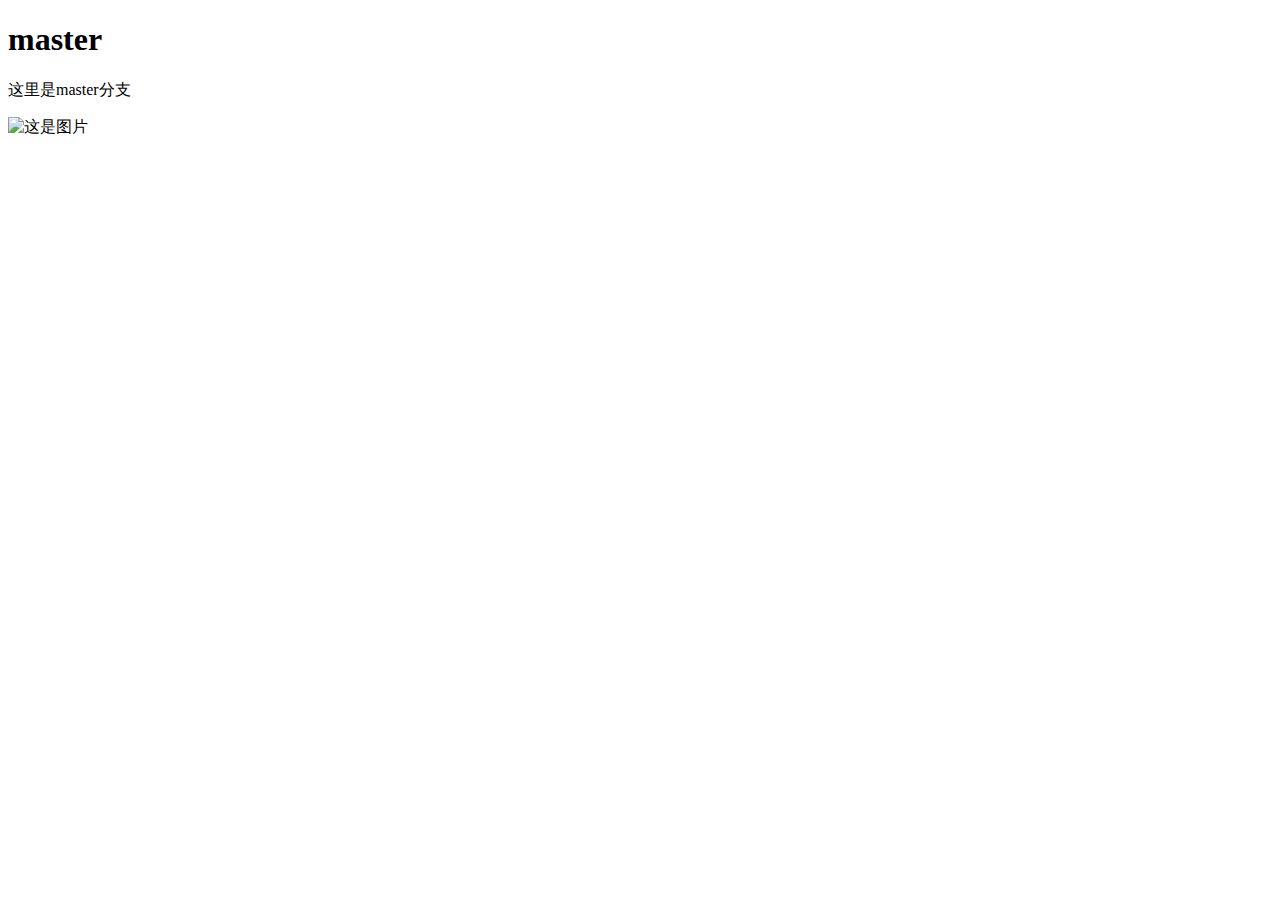
==== index.html @ 17b6dbf6 "add index" ====
<!DOCTYPE html>
<html lang="en">
<head>
	<meta charset="UTF-8">
	<title>github</title>
	<link rel="stylesheet" href="master.css">
</head>
<body>
	<h1>master</h1>
	<p>这里是master分支</p>
	<img src="ecert20160218140831294.png" alt="这是图片">
</body>
</html>
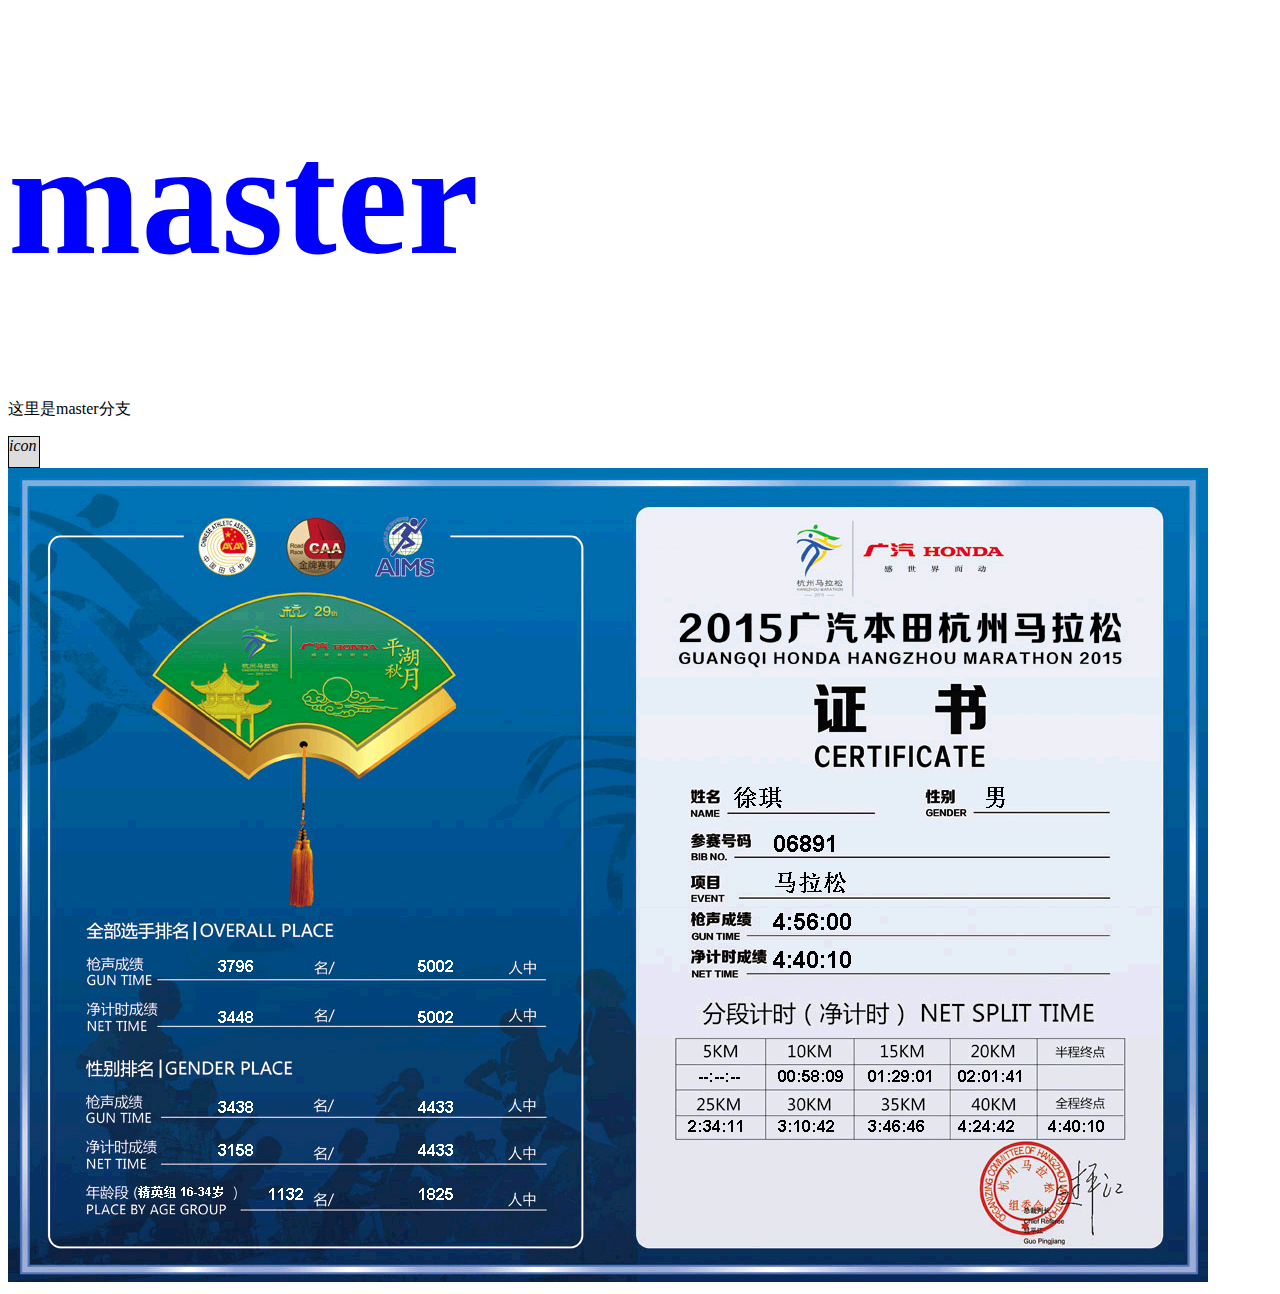
==== commit 2ea39ba5: "add icon" ====
--- a/index.html
+++ b/index.html
@@ -8,6 +8,7 @@
 <body>
 	<h1>master</h1>
 	<p>这里是master分支</p>
+	<div class="i-icon"><i>icon</i></div>
 	<img src="ecert20160218140831294.png" alt="这是图片">
 </body>
 </html>--- a/master.css
+++ b/master.css
@@ -0,0 +1,10 @@
+h1{
+	font-size: 10rem;
+	color:blue;
+}
+.i-icon{
+	width:30px;
+	height:30px;
+	background-color: #dddddd;
+	border:1px solid #000000;
+}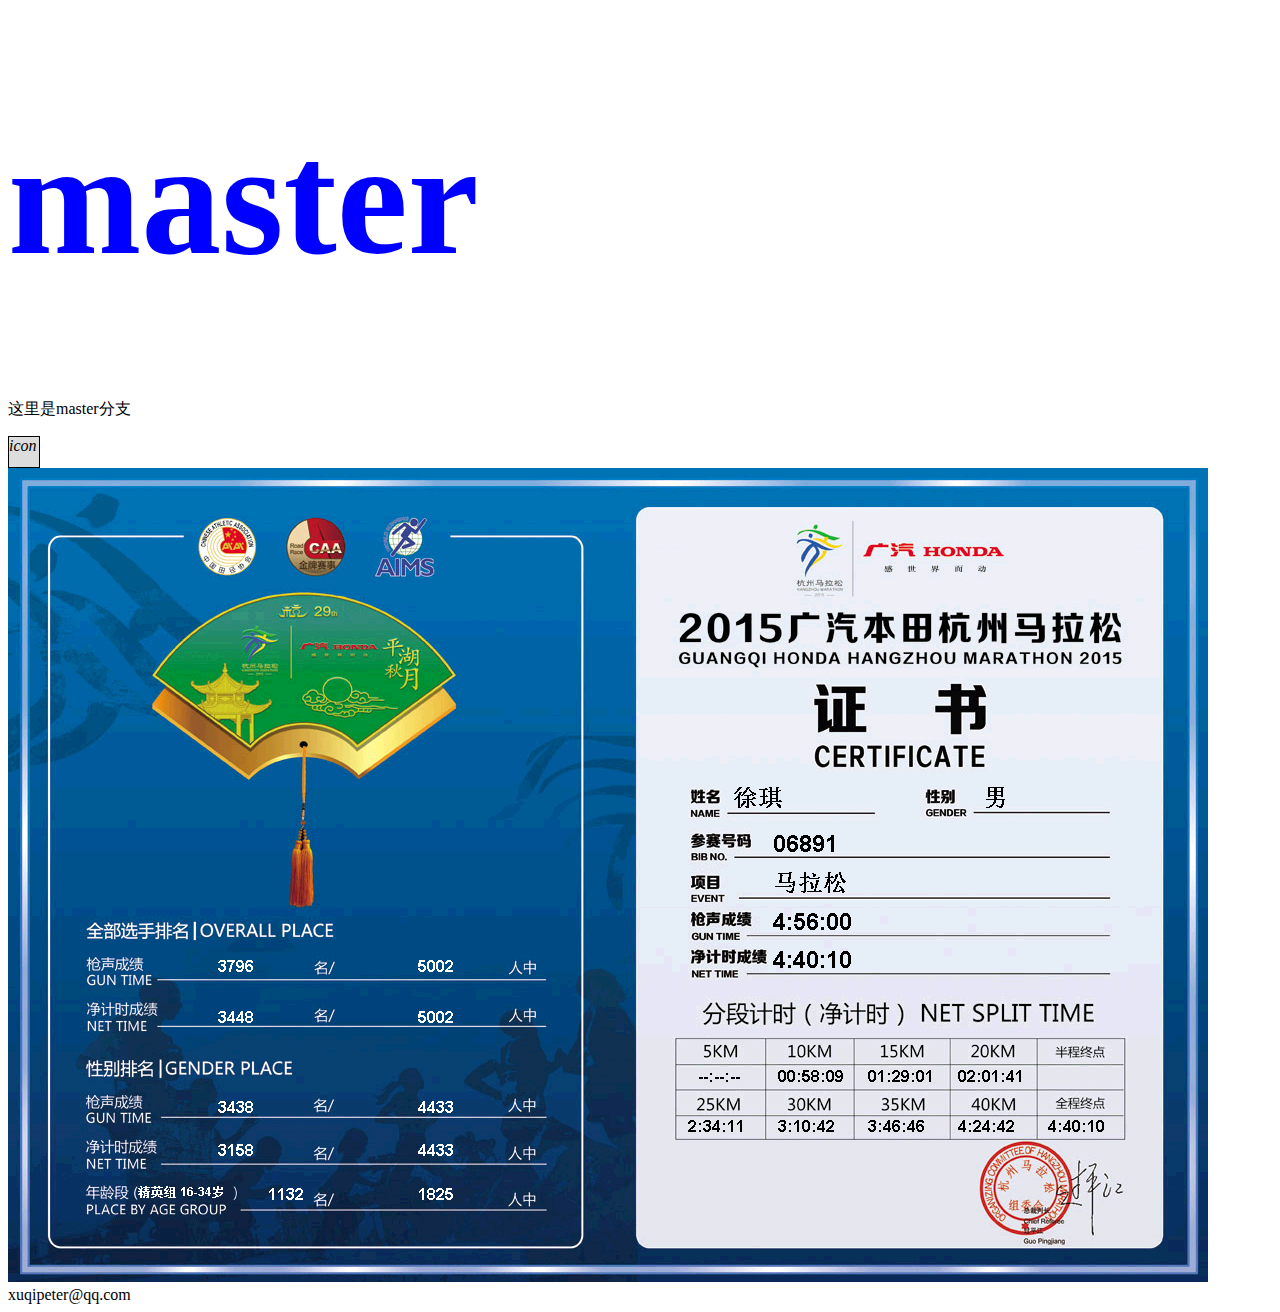
==== commit 8b16c00d: "add index" ====
--- a/index.html
+++ b/index.html
@@ -10,5 +10,6 @@
 	<p>这里是master分支</p>
 	<div class="i-icon"><i>icon</i></div>
 	<img src="ecert20160218140831294.png" alt="这是图片">
+	<footer>xuqipeter@qq.com</footer>
 </body>
 </html>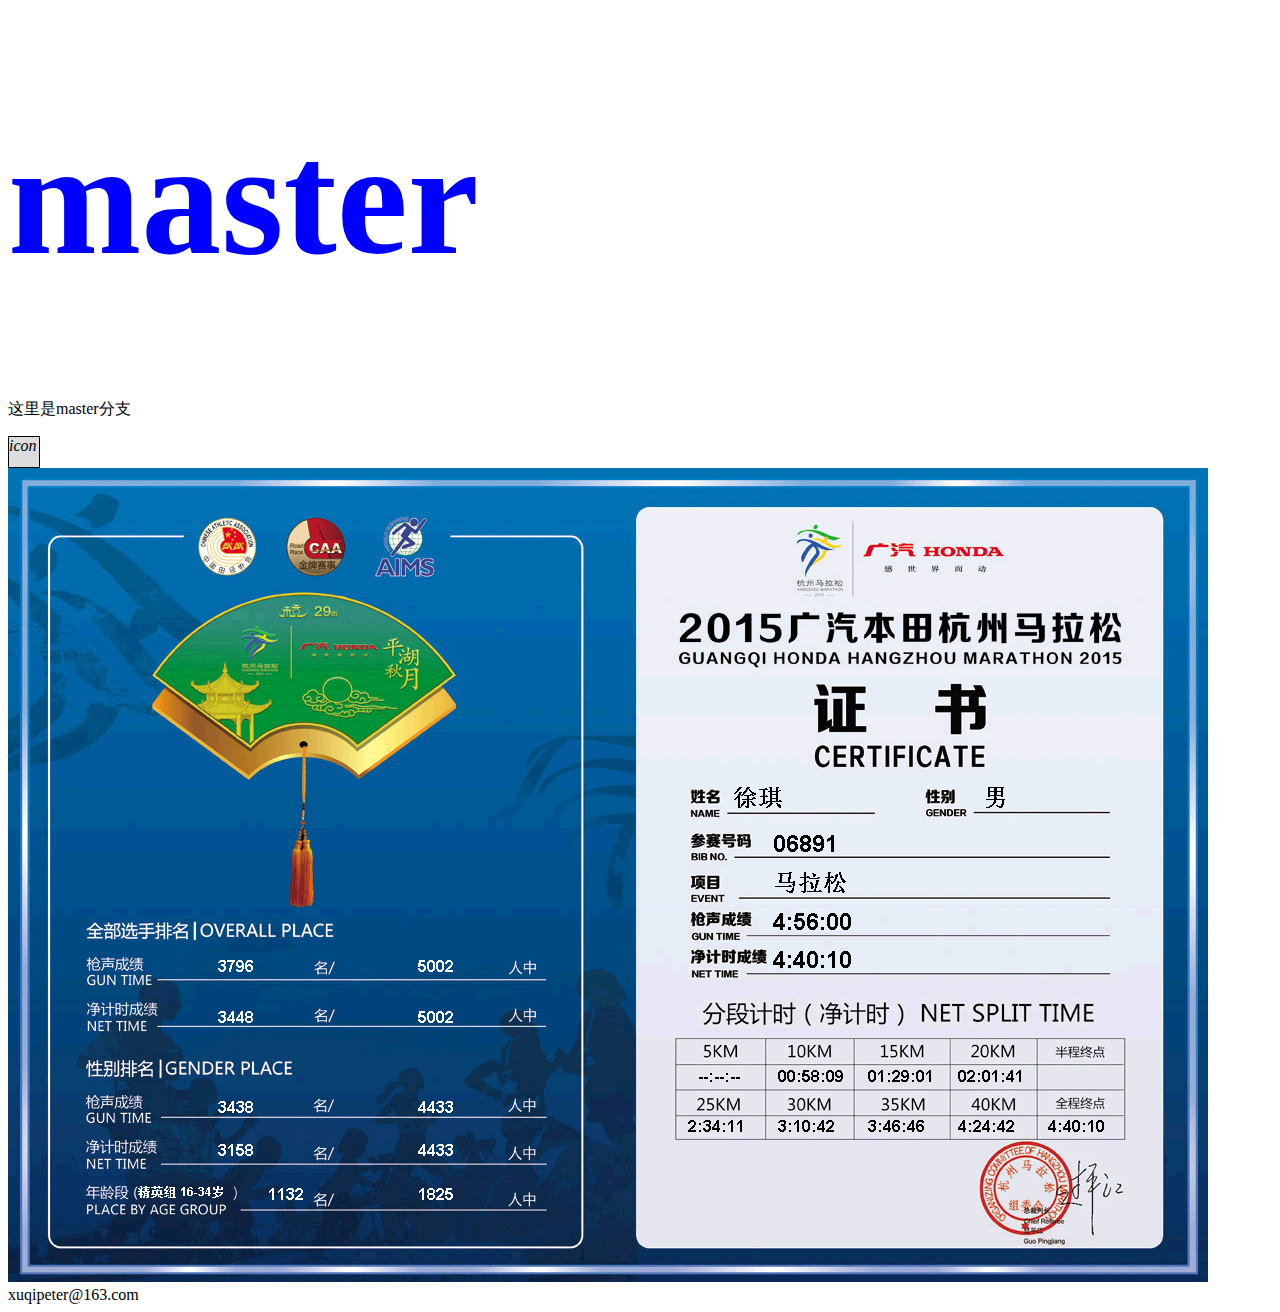
==== commit ff3fd83b: "add footer" ====
--- a/index.html
+++ b/index.html
@@ -10,6 +10,6 @@
 	<p>这里是master分支</p>
 	<div class="i-icon"><i>icon</i></div>
 	<img src="ecert20160218140831294.png" alt="这是图片">
-	<footer>xuqipeter@qq.com</footer>
+	<footer>xuqipeter@163.com</footer>
 </body>
 </html>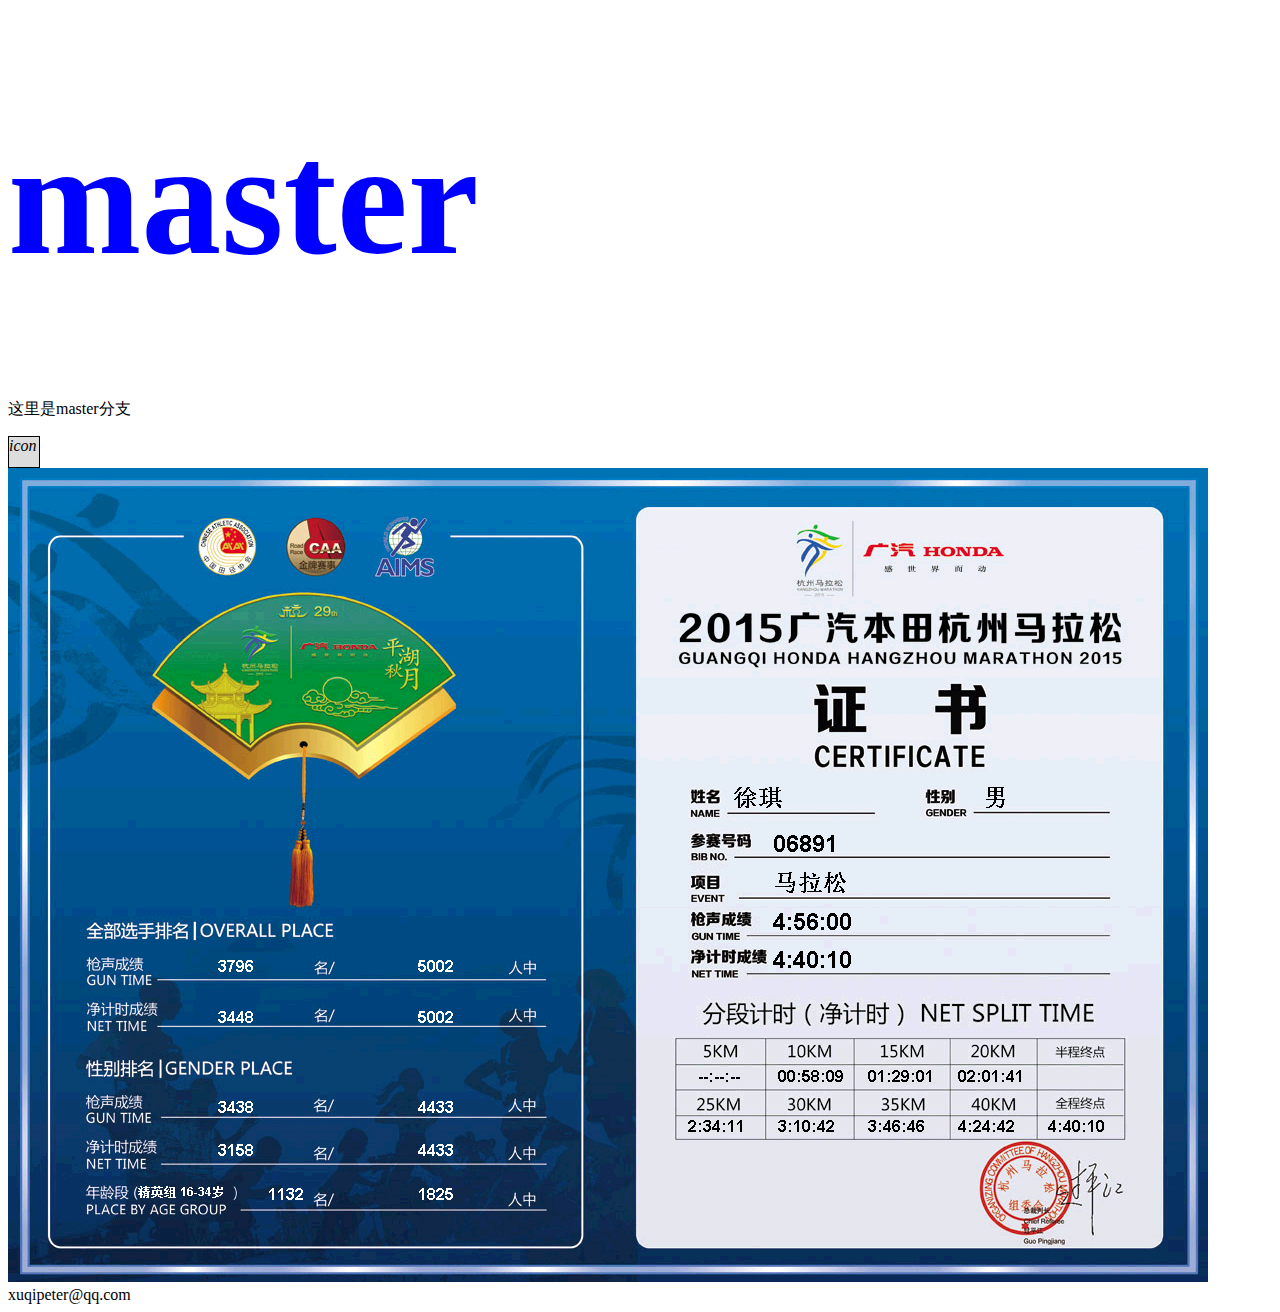
==== commit ff873381: "Merge remote-tracking branch 'origin/master'" ====
--- a/index.html
+++ b/index.html
@@ -10,6 +10,7 @@
 	<p>这里是master分支</p>
 	<div class="i-icon"><i>icon</i></div>
 	<img src="ecert20160218140831294.png" alt="这是图片">
-	<footer>xuqipeter@163.com</footer>
+	<footer>xuqipeter@qq.com</footer>
+
 </body>
-</html>+</html>
